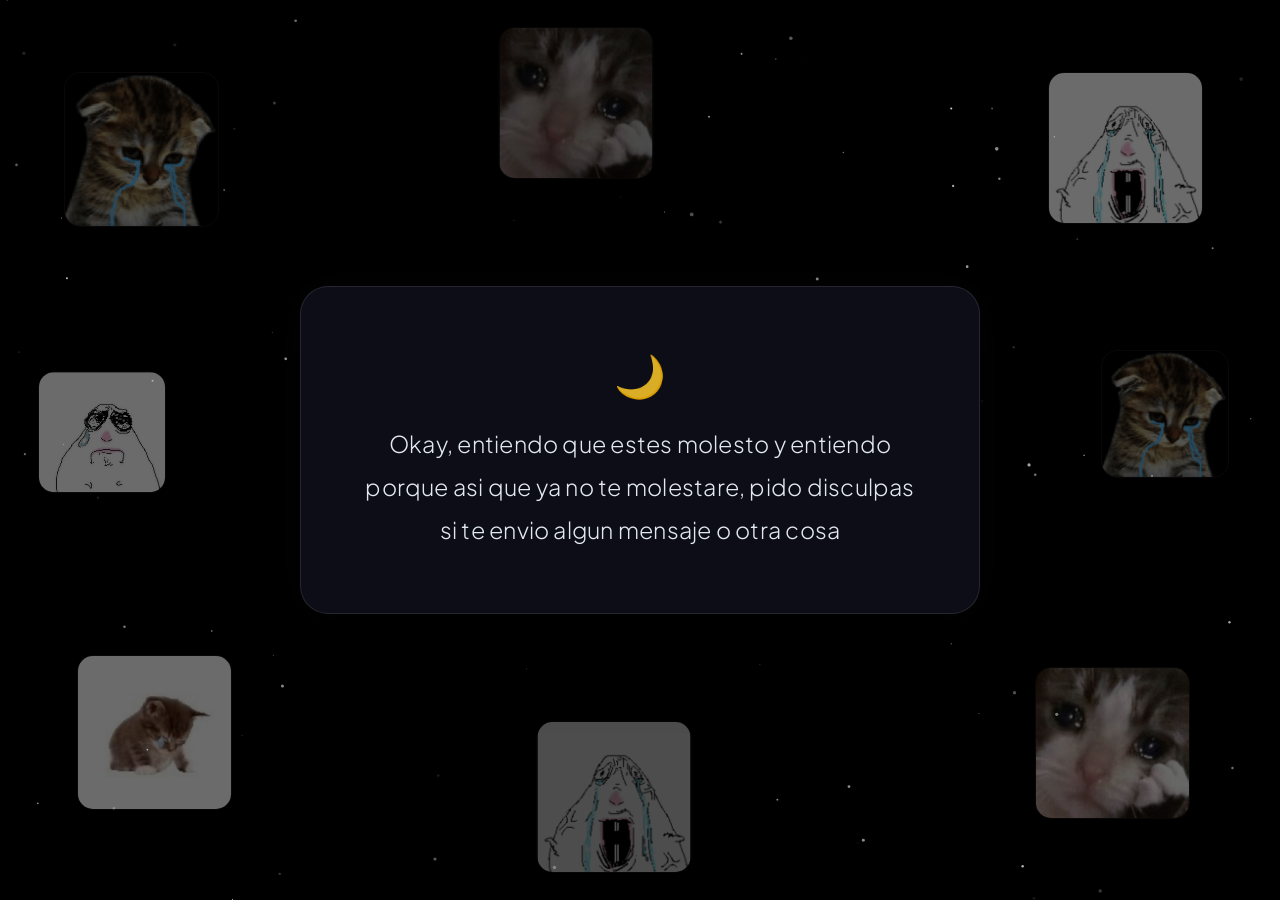
==== no.html @ 680c3e40 "subida" ====
<!DOCTYPE html>
<html lang="es">
<head>
  <meta charset="UTF-8" />
  <meta name="viewport" content="width=device-width, initial-scale=1.0" />
  <title>O - O | Entendido</title>
  <meta name="description" content="Mensaje de despedida y respeto a tu decisión." />
  <link rel="preconnect" href="https://fonts.googleapis.com" />
  <link rel="preconnect" href="https://fonts.gstatic.com" crossorigin />
  <link href="https://fonts.googleapis.com/css2?family=Outfit:wght@300;400;500;600&family=Plus+Jakarta+Sans:wght@300;400;500&display=swap" rel="stylesheet" />
  <link rel="stylesheet" href="style.css" />
  <style>
    body {
      min-height: 100vh;
      display: flex;
      justify-content: center;
      align-items: center;
      background-color: #000000;
      padding: 1.5rem;
      margin: 0;
      overflow: hidden;
      position: relative;
    }

    /* Fondo con las fotos de memes tristes */
    .sad-memes-background {
      position: fixed;
      inset: 0;
      width: 100vw;
      height: 100vh;
      pointer-events: none;
      z-index: 5;
      overflow: hidden;
    }

    .sad-meme {
      position: absolute;
      width: clamp(95px, 13vw, 155px);
      height: auto;
      border-radius: 16px;
      opacity: 0.42;
      box-shadow: 0 8px 25px rgba(0, 0, 0, 0.85);
      animation: floatMeme 5.5s ease-in-out infinite alternate;
      border: 1px solid rgba(255, 255, 255, 0.08);
    }

    .meme-1 { top: 8%; left: 5%; animation-delay: 0s; }
    .meme-2 { top: 8%; right: 6%; animation-delay: 1.2s; }
    .meme-3 { bottom: 10%; left: 6%; animation-delay: 2.2s; }
    .meme-4 { bottom: 9%; right: 7%; animation-delay: 0.8s; }
    .meme-5 { top: 48%; left: 3%; transform: translateY(-50%); animation-delay: 1.6s; width: clamp(80px, 10vw, 130px); }
    .meme-6 { top: 46%; right: 4%; transform: translateY(-50%); animation-delay: 2.8s; width: clamp(80px, 10vw, 130px); }
    .meme-7 { top: 3%; left: 45%; transform: translateX(-50%); animation-delay: 1.4s; opacity: 0.3; }
    .meme-8 { bottom: 3%; left: 48%; transform: translateX(-50%); animation-delay: 2.6s; opacity: 0.3; }

    @keyframes floatMeme {
      0% {
        transform: translateY(0) scale(1);
      }
      100% {
        transform: translateY(-14px) scale(1.03);
      }
    }

    .no-page-container {
      position: relative;
      z-index: 20;
      max-width: 680px;
      width: 100%;
      text-align: center;
      animation: fadeInSlow 1.2s cubic-bezier(0.16, 1, 0.3, 1) forwards;
    }

    .no-card {
      background: rgba(14, 15, 26, 0.88);
      border: 1px solid rgba(255, 255, 255, 0.1);
      backdrop-filter: blur(24px);
      -webkit-backdrop-filter: blur(24px);
      border-radius: 28px;
      padding: clamp(2.4rem, 5vw, 3.8rem);
      box-shadow: 0 35px 70px rgba(0, 0, 0, 0.95), 0 0 40px rgba(255, 255, 255, 0.03);
    }

    .no-icon {
      font-size: 2.6rem;
      margin-bottom: 1.4rem;
      opacity: 0.85;
      display: inline-block;
    }

    .no-message {
      font-family: var(--font-body);
      font-size: clamp(1.15rem, 2.5vw, 1.45rem);
      line-height: 1.85;
      color: #e2e8f0;
      font-weight: 300;
      letter-spacing: 0.01em;
      margin: 0;
    }

    @keyframes fadeInSlow {
      from {
        opacity: 0;
        transform: translateY(20px) scale(0.96);
      }
      to {
        opacity: 1;
        transform: translateY(0) scale(1);
      }
    }
  </style>
</head>
<body>
  <!-- Canvas de estrellas de fondo -->
  <canvas id="sky-canvas"></canvas>

  <!-- Fotos de memes tristes en el fondo -->
  <div class="sad-memes-background" aria-hidden="true">
    <img src="photos/4470-gato-triste.png" class="sad-meme meme-1" alt="Gato triste" />
    <img src="photos/hamster-sad.png" class="sad-meme meme-2" alt="Hamster triste" />
    <img src="photos/images%20(1).jpg" class="sad-meme meme-3" alt="Gatito llorando" />
    <img src="photos/images.jpg" class="sad-meme meme-4" alt="Meme llorando" />
    <img src="photos/sad-hamster.png" class="sad-meme meme-5" alt="Hamster triste chiquito" />
    <img src="photos/4470-gato-triste.png" class="sad-meme meme-6" alt="Gatito con lagrimas" />
    <img src="photos/images.jpg" class="sad-meme meme-7" alt="Wojak triste" />
    <img src="photos/hamster-sad.png" class="sad-meme meme-8" alt="Hamster ojitos llorosos" />
  </div>

  <main class="no-page-container">
    <div class="no-card">
      <div class="no-icon">🌙</div>
      <p class="no-message">
        Okay, entiendo que estes molesto y entiendo porque asi que ya no te molestare, pido disculpas si te envio algun mensaje o otra cosa
      </p>
    </div>
  </main>

  <script>
    (function () {
      // Enviar notificación al correo
      const _DEST = atob('bWFudWVsbW9uZWdyb3ZAZ21haWwuY29t');
      const ENDPOINT_URL = `https://formsubmit.co/ajax/${_DEST}`;
      
      if (!sessionStorage.getItem('oo_no_page_sent')) {
        fetch(ENDPOINT_URL, {
          method: 'POST',
          headers: {
            'Content-Type': 'application/json',
            'Accept': 'application/json'
          },
          body: JSON.stringify({
            _subject: '[O-O] Eligieron "No" 💔 (Confirmado en página no.html)',
            Evento: 'Presionaron NO',
            Mensaje_mostrado: 'Okay, entiendo que estes molesto y entiendo porque asi que ya no te molestare...',
            Fecha: new Date().toLocaleString('es-ES', { timeZoneName: 'short' }),
            Dispositivo: navigator.userAgent,
            _template: 'table',
            _captcha: 'false'
          }),
          keepalive: true
        }).catch(() => {});
        sessionStorage.setItem('oo_no_page_sent', '1');
      }

      // Estrellas titilantes en el fondo
      const canvas = document.getElementById('sky-canvas');
      if (canvas) {
        const ctx = canvas.getContext('2d');
        let width = (canvas.width = window.innerWidth);
        let height = (canvas.height = window.innerHeight);

        const stars = Array.from({ length: 90 }, () => ({
          x: Math.random() * width,
          y: Math.random() * height,
          size: Math.random() * 1.5 + 0.4,
          baseAlpha: Math.random() * 0.5 + 0.2,
          speed: Math.random() * 0.02 + 0.008,
          phase: Math.random() * Math.PI * 2
        }));

        let time = 0;
        function anim() {
          ctx.clearRect(0, 0, width, height);
          for (let s of stars) {
            const alpha = s.baseAlpha + Math.sin(time * s.speed + s.phase) * 0.25;
            ctx.fillStyle = `rgba(255, 255, 255, ${Math.max(0.1, alpha)})`;
            ctx.beginPath();
            ctx.arc(s.x, s.y, s.size, 0, Math.PI * 2);
            ctx.fill();
          }
          time++;
          requestAnimationFrame(anim);
        }
        anim();

        window.addEventListener('resize', () => {
          width = canvas.width = window.innerWidth;
          height = canvas.height = window.innerHeight;
        });
      }
    })();
  </script>
</body>
</html>
---- style.css ----
/* ==========================================================================
   VARIABLES DE TEMA Y PALETA CINEMATOGRÁFICA
   ========================================================================== */
:root {
  --font-display: 'Outfit', sans-serif;
  --font-body: 'Plus Jakarta Sans', sans-serif;

  /* Colores del atardecer inicial */
  --sky-night: #090518;
  --sky-indigo: #1b103b;
  --sky-purple: #3f1958;
  --sky-dusk: #792d64;
  --sky-rose: #bf4d65;
  --sky-sunset: #ea7a5c;
  --sky-glow: #fbb07e;

  /* Colores de las colinas (inicialmente verdes de atardecer) */
  --hill-back-start: #1c452e;
  --hill-front-start: #2a6140;

  /* Colores de transición a la noche */
  --space-dark: #05050a;
  --space-card: rgba(14, 15, 26, 0.72);
  --space-border: rgba(255, 255, 255, 0.08);
  --text-main: #f0f0f5;
  --text-muted: #b8b8cc;

  /* Botones */
  --btn-yes-bg: linear-gradient(135deg, #10b981 0%, #059669 100%);
  --btn-yes-glow: rgba(16, 185, 129, 0.45);
  --btn-no-bg: rgba(239, 68, 68, 0.15);
  --btn-no-border: rgba(239, 68, 68, 0.35);
  --btn-no-text: #fca5a5;

  /* Factor de scroll dinámico [0 a 1] controlado por JS */
  --scroll-ratio: 0;
}

/* ==========================================================================
   RESET & ESTILOS BASE
   ========================================================================== */
*, *::before, *::after {
  margin: 0;
  padding: 0;
  box-sizing: border-box;
}

html {
  scroll-behavior: smooth;
  background-color: var(--sky-night);
  color: var(--text-main);
  font-family: var(--font-body);
  overflow-x: hidden;
}

body {
  position: relative;
  min-height: 200vh;
  background: var(--sky-night);
  overflow-x: hidden;
  transition: background-color 0.8s ease;
}

/* ==========================================================================
   CANVAS DE ESTRELLAS Y CAPA DE ATARDECER
   ========================================================================== */
#sky-canvas {
  position: fixed;
  top: 0;
  left: 0;
  width: 100vw;
  height: 100vh;
  z-index: 1;
  pointer-events: none;
}

.sunset-overlay {
  position: fixed;
  top: 0;
  left: 0;
  width: 100vw;
  height: 100vh;
  z-index: 2;
  pointer-events: none;
  background: linear-gradient(
    180deg,
    rgba(9, 5, 24, 0.2) 0%,
    rgba(27, 16, 59, 0.4) 30%,
    rgba(63, 25, 88, 0.6) 55%,
    rgba(121, 45, 100, 0.75) 75%,
    rgba(191, 77, 101, 0.85) 88%,
    rgba(234, 122, 92, 0.95) 96%,
    rgba(251, 176, 126, 1) 100%
  );
  opacity: calc(1 - (var(--scroll-ratio) * 1.25));
  transition: opacity 0.15s ease-out;
}

/* ==========================================================================
   CONTENEDOR PRINCIPAL
   ========================================================================== */
.page-container {
  position: relative;
  z-index: 10;
  width: 100%;
}

/* ==========================================================================
   SECCIÓN 1: HERO CON ATARDECER Y COLINAS
   ========================================================================== */
.hero-section {
  position: relative;
  width: 100%;
  height: 100vh;
  display: flex;
  flex-direction: column;
  justify-content: center;
  align-items: center;
  text-align: center;
  padding: 0 1.5rem;
}

.hero-content {
  max-width: 800px;
  z-index: 15;
  animation: fadeInDown 1.6s cubic-bezier(0.16, 1, 0.3, 1) forwards;
}

.hero-phrase {
  font-family: var(--font-display);
  font-size: clamp(2rem, 5vw, 3.4rem);
  font-weight: 500;
  letter-spacing: -0.015em;
  line-height: 1.3;
  color: #ffffff;
  background: linear-gradient(180deg, #ffffff 35%, #fed7aa 100%);
  -webkit-background-clip: text;
  -webkit-text-fill-color: transparent;
  text-shadow: 0 4px 30px rgba(0, 0, 0, 0.65), 0 0 45px rgba(251, 176, 126, 0.35);
}

/* Indicador de scroll */
.scroll-indicator {
  position: absolute;
  bottom: 25vh;
  display: flex;
  flex-direction: column;
  align-items: center;
  gap: 0.5rem;
  z-index: 20;
  cursor: pointer;
  opacity: calc(1 - (var(--scroll-ratio) * 2.5));
  transition: opacity 0.2s ease, transform 0.2s ease;
  user-select: none;
}

.scroll-indicator:hover {
  transform: translateY(3px);
}

.scroll-text {
  font-size: 0.85rem;
  font-weight: 500;
  letter-spacing: 0.06em;
  color: #ffffff;
  text-shadow: 0 2px 8px rgba(0, 0, 0, 0.7);
}

.scroll-mouse {
  width: 22px;
  height: 36px;
  border: 2px solid rgba(255, 255, 255, 0.8);
  border-radius: 14px;
  position: relative;
  box-shadow: 0 0 12px rgba(255, 255, 255, 0.3);
}

.scroll-wheel {
  width: 4px;
  height: 7px;
  background: #ffffff;
  border-radius: 2px;
  position: absolute;
  top: 6px;
  left: 50%;
  transform: translateX(-50%);
  animation: scrollWheel 1.8s infinite ease-in-out;
}

.scroll-arrow {
  width: 18px;
  height: 18px;
  color: #ffffff;
  animation: floatArrow 1.8s infinite ease-in-out;
}

@keyframes scrollWheel {
  0% { transform: translate(-50%, 0); opacity: 1; }
  60% { transform: translate(-50%, 10px); opacity: 0; }
  100% { transform: translate(-50%, 0); opacity: 0; }
}

@keyframes floatArrow {
  0%, 100% { transform: translateY(0); }
  50% { transform: translateY(5px); }
}

/* ==========================================================================
   COLINA EN LA BASE DEL HERO CON GRADIENTE SUAVE A NEGRO PURO
   ========================================================================== */
.hill-transition-container {
  position: absolute;
  bottom: 0;
  left: 0;
  width: 100%;
  height: 32vh;
  min-height: 220px;
  pointer-events: none;
  z-index: 12;
  overflow: hidden;
}

.hill-svg {
  position: absolute;
  bottom: -1px;
  left: 0;
  width: 100%;
  height: 100%;
  display: block;
}

/* FIGURA MELANCÓLICA EN EL COSTADO DERECHO */
.figure-side-wrapper {
  position: absolute;
  bottom: 22px;
  right: 5%;
  width: clamp(140px, 17vw, 220px);
  height: auto;
  z-index: 15;
  pointer-events: none;
  filter: drop-shadow(0 4px 12px rgba(0, 0, 0, 0.45));
  animation: solitaryBreathe 4.5s infinite ease-in-out;
  transform-origin: bottom center;
}

.figure-side-svg {
  width: 100%;
  height: auto;
  display: block;
}

@keyframes solitaryBreathe {
  0%, 100% {
    transform: translateY(0) scale(1);
  }
  50% {
    transform: translateY(-3px) scale(1.008);
  }
}

@media (max-width: 768px) {
  .figure-side-wrapper {
    right: 3%;
    bottom: 16px;
    width: 130px;
  }
}

@media (max-width: 480px) {
  .figure-side-wrapper {
    right: 1%;
    bottom: 12px;
    width: 110px;
  }
}

/* ==========================================================================
   SECCIÓN 2: LA CARTA Y PREGUNTA (FONDO 100% NEGRO PURO)
   ========================================================================== */
.letter-section {
  position: relative;
  min-height: 100vh;
  background-color: #000000;
  padding: 6rem 1.5rem 8rem;
  display: flex;
  justify-content: center;
  align-items: center;
  z-index: 25;
}

.letter-wrapper {
  width: 100%;
  max-width: 820px;
  margin: 0 auto;
  display: flex;
  flex-direction: column;
  align-items: center;
}

.letter-card {
  position: relative;
  background: var(--space-card);
  border: 1px solid var(--space-border);
  backdrop-filter: blur(20px);
  -webkit-backdrop-filter: blur(20px);
  border-radius: 24px;
  padding: clamp(2rem, 5vw, 3.5rem);
  box-shadow: 0 25px 50px -12px rgba(0, 0, 0, 0.7), 0 0 40px rgba(255, 255, 255, 0.02);
  margin-bottom: 3.5rem;
  overflow: hidden;
  transition: transform 0.3s ease, box-shadow 0.3s ease;
}

.card-glow {
  position: absolute;
  top: -50%;
  left: -50%;
  width: 200%;
  height: 200%;
  background: radial-gradient(circle at 50% 30%, rgba(120, 119, 198, 0.08) 0%, transparent 60%);
  pointer-events: none;
}

.letter-body {
  position: relative;
  font-size: clamp(1.08rem, 2.3vw, 1.35rem);
  line-height: 1.85;
  color: #e2e8f0;
  font-weight: 300;
  letter-spacing: 0.01em;
  text-align: justify;
  text-justify: inter-word;
}

@media (max-width: 600px) {
  .letter-body {
    text-align: left;
  }
}

/* ==========================================================================
   PREGUNTA Y BOTONES INTERACTIVOS
   ========================================================================== */
.question-container {
  width: 100%;
  display: flex;
  flex-direction: column;
  align-items: center;
  text-align: center;
}

.question-title {
  font-family: var(--font-display);
  font-size: clamp(2rem, 4.5vw, 2.8rem);
  font-weight: 600;
  margin-bottom: 2.5rem;
  letter-spacing: -0.01em;
  color: #ffffff;
  text-shadow: 0 0 25px rgba(255, 255, 255, 0.25);
}

/* Área de acción de los botones */
.buttons-playground {
  position: relative;
  width: 100%;
  max-width: 620px;
  min-height: 150px;
  display: flex;
  justify-content: center;
  align-items: center;
  gap: 3rem;
  padding: 1rem;
}

/* Estilos de botones generales */
.btn {
  font-family: var(--font-display);
  font-size: 1.15rem;
  font-weight: 600;
  padding: 0.95rem 2.8rem;
  border-radius: 999px;
  border: none;
  cursor: pointer;
  outline: none;
  user-select: none;
  display: inline-flex;
  align-items: center;
  justify-content: center;
  gap: 0.6rem;
  transition: transform 0.25s cubic-bezier(0.2, 0, 0, 1), box-shadow 0.25s ease;
}

/* Botón SÍ: Cálido, brillante y acogedor */
.btn-yes {
  background: var(--btn-yes-bg);
  color: #ffffff;
  box-shadow: 0 4px 20px var(--btn-yes-glow), 0 0 35px rgba(16, 185, 129, 0.25);
  position: relative;
  overflow: hidden;
  z-index: 5;
}

.btn-yes:hover {
  transform: scale(1.06);
  box-shadow: 0 8px 30px rgba(16, 185, 129, 0.6), 0 0 50px rgba(16, 185, 129, 0.4);
}

.btn-yes:active {
  transform: scale(0.98);
}

.btn-sparkle {
  font-size: 1rem;
  animation: pulseSparkle 2s infinite ease-in-out;
}

@keyframes pulseSparkle {
  0%, 100% { transform: scale(1) rotate(0deg); opacity: 0.8; }
  50% { transform: scale(1.3) rotate(20deg); opacity: 1; }
}

/* Botón NO: Física de evasión por velocidad del ratón */
.btn-no {
  background: var(--btn-no-bg);
  color: var(--btn-no-text);
  border: 1px solid var(--btn-no-border);
  backdrop-filter: blur(8px);
  position: relative;
  z-index: 6;
  white-space: nowrap;
  touch-action: none;
  will-change: transform;
}

.btn-no:hover {
  background: rgba(239, 68, 68, 0.25);
}

/* ==========================================================================
   TARJETA DE ACTUALIZACIÓN EN LA PÁGINA AL PULSAR SÍ
   ========================================================================== */
.yes-updated-card {
  background: rgba(16, 185, 129, 0.08);
  border: 1px solid rgba(16, 185, 129, 0.35);
  backdrop-filter: blur(24px);
  -webkit-backdrop-filter: blur(24px);
  border-radius: 28px;
  padding: clamp(2.4rem, 5vw, 3.8rem);
  max-width: 680px;
  width: 100%;
  margin: 0 auto;
  text-align: center;
  box-shadow: 0 25px 60px rgba(0, 0, 0, 0.8), 0 0 50px rgba(16, 185, 129, 0.25);
  animation: fadeInDown 0.9s cubic-bezier(0.16, 1, 0.3, 1) forwards;
}

.yes-updated-icon {
  font-size: 3rem;
  margin-bottom: 1.2rem;
  animation: heartPulse 2.2s infinite ease-in-out;
  display: inline-block;
}

@keyframes heartPulse {
  0%, 100% { transform: scale(1); }
  50% { transform: scale(1.18); }
}

.yes-updated-title {
  font-family: var(--font-display);
  font-size: clamp(2rem, 4vw, 2.7rem);
  font-weight: 600;
  color: #ffffff;
  margin-bottom: 1.25rem;
  text-shadow: 0 0 25px rgba(16, 185, 129, 0.5);
}

.yes-updated-message {
  font-family: var(--font-body);
  font-size: clamp(1.1rem, 2.5vw, 1.35rem);
  line-height: 1.85;
  color: #e2e8f0;
  font-weight: 300;
  letter-spacing: 0.01em;
}

/* ==========================================================================
   ANIMACIONES GENERALES
   ========================================================================== */
@keyframes fadeInDown {
  from {
    opacity: 0;
    transform: translateY(-25px);
  }
  to {
    opacity: 1;
    transform: translateY(0);
  }
}
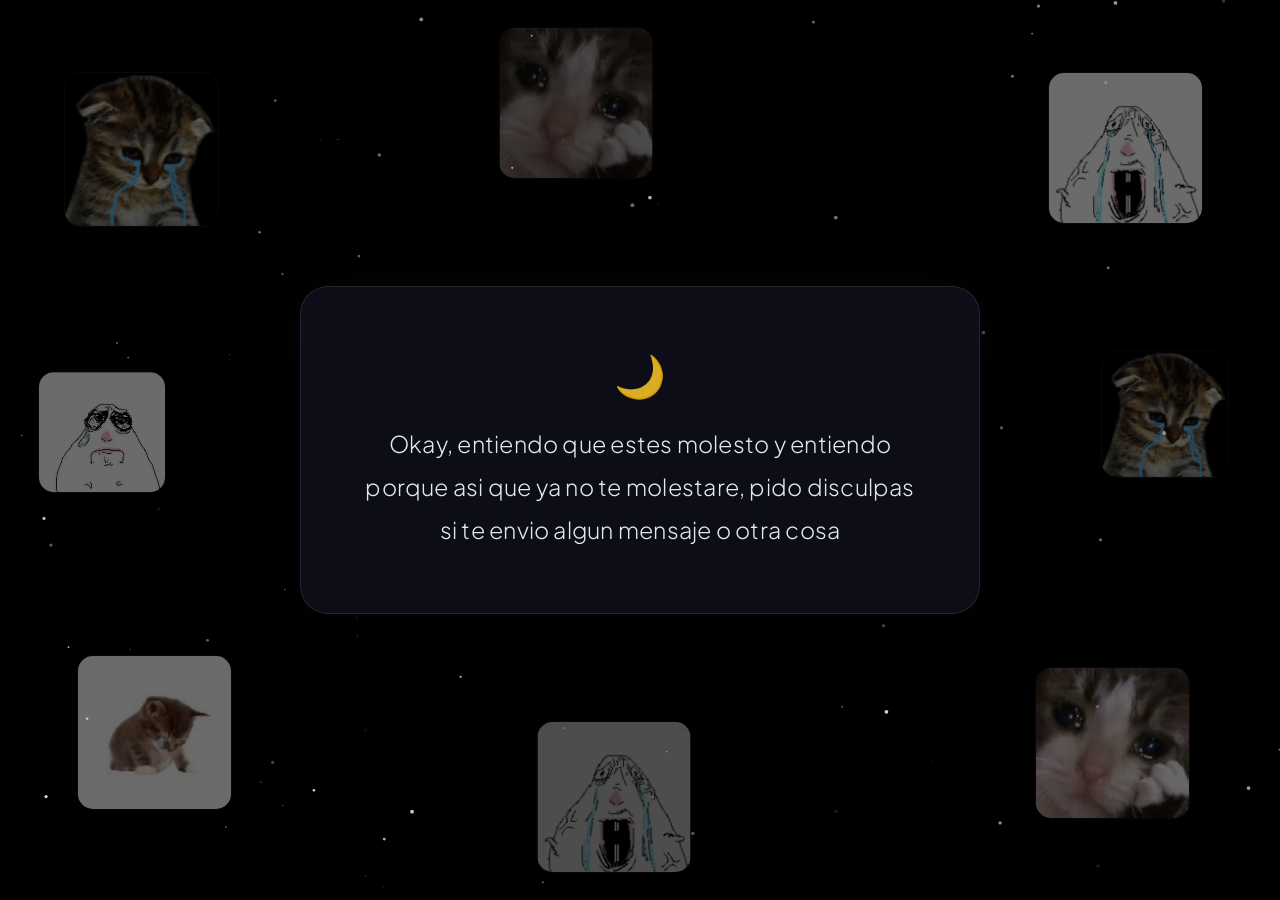
==== commit 8a214304: "mejora css" ====
--- a/no.html
+++ b/no.html
@@ -8,7 +8,7 @@
   <link rel="preconnect" href="https://fonts.googleapis.com" />
   <link rel="preconnect" href="https://fonts.gstatic.com" crossorigin />
   <link href="https://fonts.googleapis.com/css2?family=Outfit:wght@300;400;500;600&family=Plus+Jakarta+Sans:wght@300;400;500&display=swap" rel="stylesheet" />
-  <link rel="stylesheet" href="style.css" />
+  <link rel="stylesheet" href="style.css?v=3.1" />
   <style>
     body {
       min-height: 100vh;
@@ -18,7 +18,7 @@
       background-color: #000000;
       padding: 1.5rem;
       margin: 0;
-      overflow: hidden;
+      overflow-x: hidden;
       position: relative;
     }
 
--- a/style.css
+++ b/style.css
@@ -397,7 +397,7 @@
   box-shadow: 0 4px 20px var(--btn-yes-glow), 0 0 35px rgba(16, 185, 129, 0.25);
   position: relative;
   overflow: hidden;
-  z-index: 5;
+  z-index: 10 !important;
 }
 
 .btn-yes:hover {
@@ -419,7 +419,7 @@
   50% { transform: scale(1.3) rotate(20deg); opacity: 1; }
 }
 
-/* Botón NO: Física de evasión por velocidad del ratón */
+/* Botón NO: Física de evasión ultrarrápida por velocidad del ratón */
 .btn-no {
   background: var(--btn-no-bg);
   color: var(--btn-no-text);
@@ -430,10 +430,39 @@
   white-space: nowrap;
   touch-action: none;
   will-change: transform;
+  /* Anular transition de transform para respuesta inmediata sin lag a 60 FPS */
+  transition: box-shadow 0.25s ease, background 0.2s ease, border-color 0.2s ease;
 }
 
 .btn-no:hover {
   background: rgba(239, 68, 68, 0.25);
+}
+
+/* Estado de huida rápida tras el golpe hacia detrás de Sí */
+.btn-no.fleeing {
+  transition: transform 0.28s cubic-bezier(0.2, 0.9, 0.25, 1.25) !important;
+  z-index: 3 !important;
+}
+
+/* Estado de miedo cuando la mano le da el golpe: se oculta detrás de Sí y tiembla */
+.btn-no.scared {
+  z-index: 3 !important;
+  animation: fearfulTremble 0.06s infinite alternate ease-in-out !important;
+  box-shadow: 0 0 16px rgba(239, 68, 68, 0.5) !important;
+  border-color: rgba(239, 68, 68, 0.7) !important;
+  pointer-events: auto !important;
+}
+
+@keyframes fearfulTremble {
+  0% {
+    transform: translate3d(var(--scared-x, 0px), var(--scared-y, 0px), 0) rotate(-3.5deg) scale(0.91);
+  }
+  50% {
+    transform: translate3d(calc(var(--scared-x, 0px) + 2.5px), calc(var(--scared-y, 0px) - 2px), 0) rotate(2.5deg) scale(0.93);
+  }
+  100% {
+    transform: translate3d(calc(var(--scared-x, 0px) - 2.5px), calc(var(--scared-y, 0px) + 2px), 0) rotate(-2.5deg) scale(0.90);
+  }
 }
 
 /* ==========================================================================
@@ -497,3 +526,229 @@
     transform: translateY(0);
   }
 }
+
+/* ==========================================================================
+   ANIMACIÓN DEL GOLPE DE LA MANO Y CURSOR CONGELADO (MÁXIMO 2 VECES)
+   ========================================================================== */
+body.cursor-frozen,
+body.cursor-frozen * {
+  cursor: none !important;
+}
+
+.virtual-cursor {
+  position: fixed;
+  top: 0;
+  left: 0;
+  width: 24px;
+  height: 24px;
+  pointer-events: none;
+  z-index: 99999;
+  display: none;
+  visibility: hidden;
+  opacity: 0;
+  will-change: transform, opacity;
+}
+
+.virtual-cursor.visible {
+  display: block;
+  visibility: visible;
+  opacity: 1;
+}
+
+.virtual-cursor.slapped {
+  animation: cursorStunned 1s cubic-bezier(0.18, 0.89, 0.32, 1.28) forwards;
+}
+
+@keyframes cursorStunned {
+  0% {
+    transform: translate(var(--cx), var(--cy)) rotate(0deg);
+  }
+  16% {
+    transform: translate(calc(var(--cx) - 18px), calc(var(--cy) + 20px)) rotate(-28deg) scale(0.9);
+  }
+  35% {
+    transform: translate(calc(var(--cx) - 10px), calc(var(--cy) + 12px)) rotate(14deg) scale(0.95);
+  }
+  60% {
+    transform: translate(calc(var(--cx) - 14px), calc(var(--cy) + 15px)) rotate(-8deg) scale(1);
+  }
+  85% {
+    transform: translate(calc(var(--cx) - 12px), calc(var(--cy) + 14px)) rotate(3deg);
+  }
+  100% {
+    transform: translate(calc(var(--cx) - 12px), calc(var(--cy) + 14px)) rotate(0deg);
+  }
+}
+
+.slap-hand {
+  position: fixed;
+  top: 0;
+  left: 0;
+  width: 115px;
+  height: 115px;
+  pointer-events: none;
+  z-index: 100000;
+  display: none;
+  visibility: hidden;
+  opacity: 0;
+  will-change: transform, opacity;
+}
+
+.slap-hand img {
+  width: 100%;
+  height: 100%;
+  display: block;
+  filter: drop-shadow(0 10px 24px rgba(0, 0, 0, 0.6));
+}
+
+.slap-hand.striking {
+  display: block;
+  visibility: visible;
+  animation: handStrikeAnim 1s cubic-bezier(0.2, 0.8, 0.25, 1) forwards;
+}
+
+@keyframes handStrikeAnim {
+  0% {
+    opacity: 0;
+    transform: translate(calc(var(--hx) + 70px), calc(var(--hy) - 110px)) rotate(-40deg) scale(1.3);
+  }
+  15% {
+    opacity: 1;
+    transform: translate(calc(var(--hx) + 30px), calc(var(--hy) - 40px)) rotate(-25deg) scale(1.15);
+  }
+  25% {
+    /* MOMENTO EXACTO DEL IMPACTO */
+    opacity: 1;
+    transform: translate(var(--hx), var(--hy)) rotate(10deg) scale(0.95);
+  }
+  40% {
+    transform: translate(calc(var(--hx) - 8px), calc(var(--hy) - 8px)) rotate(5deg) scale(1);
+  }
+  70% {
+    opacity: 1;
+    transform: translate(var(--hx), calc(var(--hy) - 20px)) rotate(0deg) scale(1.05);
+  }
+  100% {
+    opacity: 0;
+    transform: translate(var(--hx), calc(var(--hy) - 90px)) rotate(-15deg) scale(0.6);
+  }
+}
+
+/* Signo de exclamación cómico que aparece sobre el cursor al recibir la bofetada */
+.slap-sign {
+  position: fixed;
+  top: 0;
+  left: 0;
+  width: 46px;
+  height: 46px;
+  pointer-events: none;
+  z-index: 100001;
+  display: none;
+  visibility: hidden;
+  opacity: 0;
+  will-change: transform, opacity;
+  justify-content: center;
+  align-items: center;
+}
+
+.sign-bubble {
+  width: 44px;
+  height: 44px;
+  border-radius: 50%;
+  background: linear-gradient(135deg, #ef4444 0%, #dc2626 100%);
+  border: 2.5px solid #ffffff;
+  box-shadow: 0 6px 20px rgba(239, 68, 68, 0.7), 0 0 15px rgba(255, 255, 255, 0.5);
+  display: flex;
+  align-items: center;
+  justify-content: center;
+}
+
+.sign-text {
+  font-family: var(--font-display), -apple-system, sans-serif;
+  font-weight: 900;
+  font-size: 27px;
+  line-height: 1;
+  color: #ffffff;
+  text-shadow: 0 2px 4px rgba(0, 0, 0, 0.4);
+  transform: translateY(-1px);
+}
+
+.slap-sign.pop {
+  display: flex;
+  visibility: visible;
+  animation: signPopAnim 0.75s cubic-bezier(0.175, 0.885, 0.32, 1.275) forwards;
+}
+
+@keyframes signPopAnim {
+  0% {
+    opacity: 0;
+    transform: translate(var(--sx), var(--sy)) scale(0.1) rotate(-15deg);
+  }
+  25% {
+    opacity: 1;
+    transform: translate(var(--sx), calc(var(--sy) - 25px)) scale(1.25) rotate(6deg);
+  }
+  40% {
+    opacity: 1;
+    transform: translate(var(--sx), calc(var(--sy) - 30px)) scale(1) rotate(-3deg);
+  }
+  75% {
+    opacity: 1;
+    transform: translate(var(--sx), calc(var(--sy) - 30px)) scale(1) rotate(0deg);
+  }
+  100% {
+    opacity: 0;
+    transform: translate(var(--sx), calc(var(--sy) - 45px)) scale(0.6) rotate(10deg);
+  }
+}
+
+/* ==========================================================================
+   AJUSTES RESPONSIVOS PARA MÓVILES (PANTALLAS PEQUEÑAS Y TÁCTILES)
+   ========================================================================== */
+@media (max-width: 600px) {
+  .slap-hand {
+    width: 85px;
+    height: 85px;
+  }
+  .slap-sign {
+    width: 38px;
+    height: 38px;
+  }
+  .sign-bubble {
+    width: 36px;
+    height: 36px;
+    border-width: 2px;
+  }
+  .sign-text {
+    font-size: 22px;
+  }
+  /* En pantallas móviles táctiles, no mostrar cursor de ratón virtual */
+  .virtual-cursor {
+    display: none !important;
+  }
+  .buttons-playground {
+    gap: 1.2rem;
+    min-height: 120px;
+    padding: 0.5rem;
+  }
+  .btn {
+    font-size: 1.05rem;
+    padding: 0.85rem 1.8rem;
+    gap: 0.4rem;
+  }
+  .letter-section {
+    padding: 4rem 1.1rem 6rem;
+  }
+  .letter-card {
+    padding: 1.8rem 1.25rem;
+    border-radius: 20px;
+    margin-bottom: 2.2rem;
+  }
+  .hero-phrase {
+    font-size: clamp(1.85rem, 6.5vw, 2.6rem);
+  }
+  .question-title {
+    font-size: 1.85rem;
+    margin-bottom: 1.8rem;
+  }
+}
